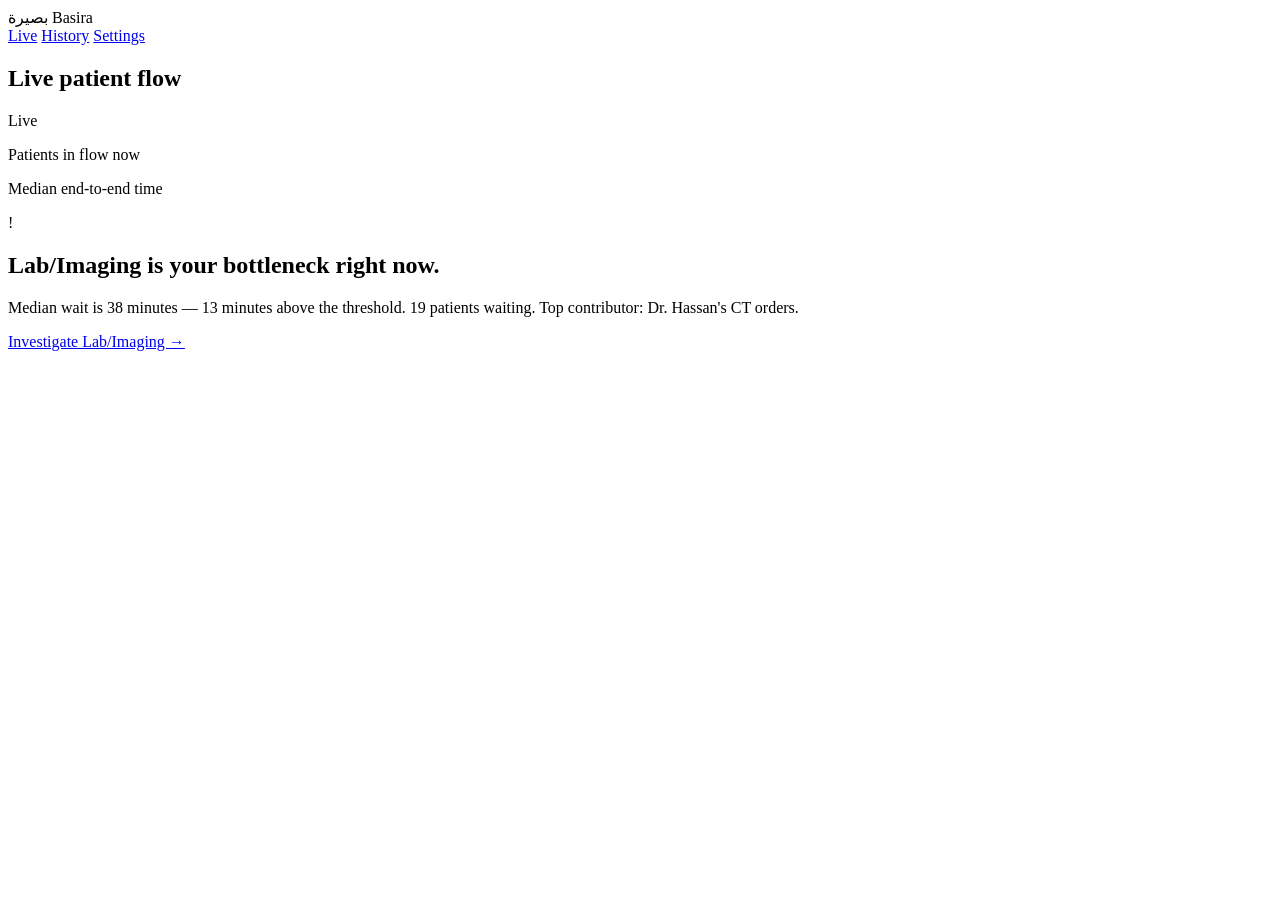
==== public/basira.html @ 137ad6ae "feat: Basira prototype — login, dashboard, drill-down, history, settings" ====
<!DOCTYPE html>
<html lang="en" dir="ltr">
<head>
<meta charset="UTF-8">
<meta name="viewport" content="width=device-width, initial-scale=1.0">
<title>Basira — Live patient flow</title>
<link rel="preconnect" href="https://fonts.googleapis.com">
<link rel="preconnect" href="https://fonts.gstatic.com" crossorigin>
<link href="https://fonts.googleapis.com/css2?family=Inter:wght@400;500;600;700&family=Plus+Jakarta+Sans:wght@600;700&display=swap" rel="stylesheet">
<link rel="stylesheet" href="/styles.css">
<script src="/data.js"></script>
</head>
<body class="app-body">

<header class="app-bar">
  <div class="app-bar-brand">
    <span class="brand-arabic-sm">بصيرة</span>
    <span class="brand-latin-sm">Basira</span>
  </div>
  <nav class="app-nav">
    <a class="app-nav-link app-nav-link-active" href="/basira.html">Live</a>
    <a class="app-nav-link" href="/history.html">History</a>
    <a class="app-nav-link" href="/settings.html">Settings</a>
  </nav>
  <div class="app-bar-user">
    <span class="user-name" id="user-name"></span>
    <span class="user-hospital" id="user-hospital"></span>
  </div>
</header>

<main class="dashboard">

  <section class="dashboard-header">
    <div>
      <h1 class="dashboard-title">Live patient flow</h1>
      <p class="dashboard-now" id="now-line"></p>
    </div>
    <div class="live-pulse" aria-live="polite">
      <span class="live-dot"></span>
      <span class="live-text">Live</span>
    </div>
  </section>

  <section class="kpi-strip" aria-label="Headline numbers">
    <article class="kpi">
      <p class="kpi-value" id="kpi-inflow"></p>
      <p class="kpi-label">Patients in flow now</p>
    </article>
    <article class="kpi">
      <p class="kpi-value" id="kpi-median"></p>
      <p class="kpi-label">Median end-to-end time</p>
    </article>
    <article class="kpi kpi-warning">
      <p class="kpi-value" id="kpi-longest"></p>
      <p class="kpi-label" id="kpi-longest-label"></p>
    </article>
  </section>

  <section class="funnel" aria-label="Patient flow stages">
    <div class="funnel-stages" id="funnel-stages"></div>
    <div class="funnel-arrows" aria-hidden="true">
      <span class="funnel-arrow"></span>
      <span class="funnel-arrow"></span>
      <span class="funnel-arrow"></span>
      <span class="funnel-arrow"></span>
      <span class="funnel-arrow"></span>
    </div>
  </section>

  <section class="callout callout-warning" id="bottleneck-callout">
    <div class="callout-icon">!</div>
    <div class="callout-body">
      <h2 class="callout-title">Lab/Imaging is your bottleneck right now.</h2>
      <p class="callout-text">Median wait is 38 minutes — 13 minutes above the threshold. 19 patients waiting. Top contributor: Dr. Hassan's CT orders.</p>
      <a class="callout-action" href="/stage-lab.html">Investigate Lab/Imaging →</a>
    </div>
  </section>

</main>

<script>
  document.getElementById("user-name").textContent = DATA.hospital.director.name;
  document.getElementById("user-hospital").textContent = DATA.hospital.name;
  document.getElementById("now-line").textContent =
    "Now · " + DATA.now.day + " · " + DATA.now.time;

  document.getElementById("kpi-inflow").textContent = DATA.kpis.inFlow;
  document.getElementById("kpi-median").textContent = fmtMin(DATA.kpis.medianEndToEndMin);
  document.getElementById("kpi-longest").textContent = fmtMin(DATA.kpis.longestWait.min);
  document.getElementById("kpi-longest-label").textContent =
    "Longest wait — " + DATA.kpis.longestWait.patient + " · " + DATA.kpis.longestWait.stage;

  const stagesEl = document.getElementById("funnel-stages");
  DATA.stages.forEach(function (stage, i) {
    const heat = stageHeat(stage);
    const tile = document.createElement("a");
    tile.className = "stage-tile stage-tile-" + heat;
    tile.href = stage.id === "lab" ? "/stage-lab.html" : "#";
    tile.innerHTML =
      '<p class="stage-name">' + stage.name + '</p>' +
      '<p class="stage-wait">' + fmtMin(stage.medianWaitMin) + '</p>' +
      '<p class="stage-count">' + stage.count + ' waiting</p>' +
      '<span class="stage-heat stage-heat-' + heat + '">' + heat + '</span>';
    stagesEl.appendChild(tile);
  });

  const liveDot = document.querySelector(".live-dot");
  setInterval(function () {
    liveDot.classList.toggle("live-dot-on");
  }, 1500);
</script>

</body>
</html>
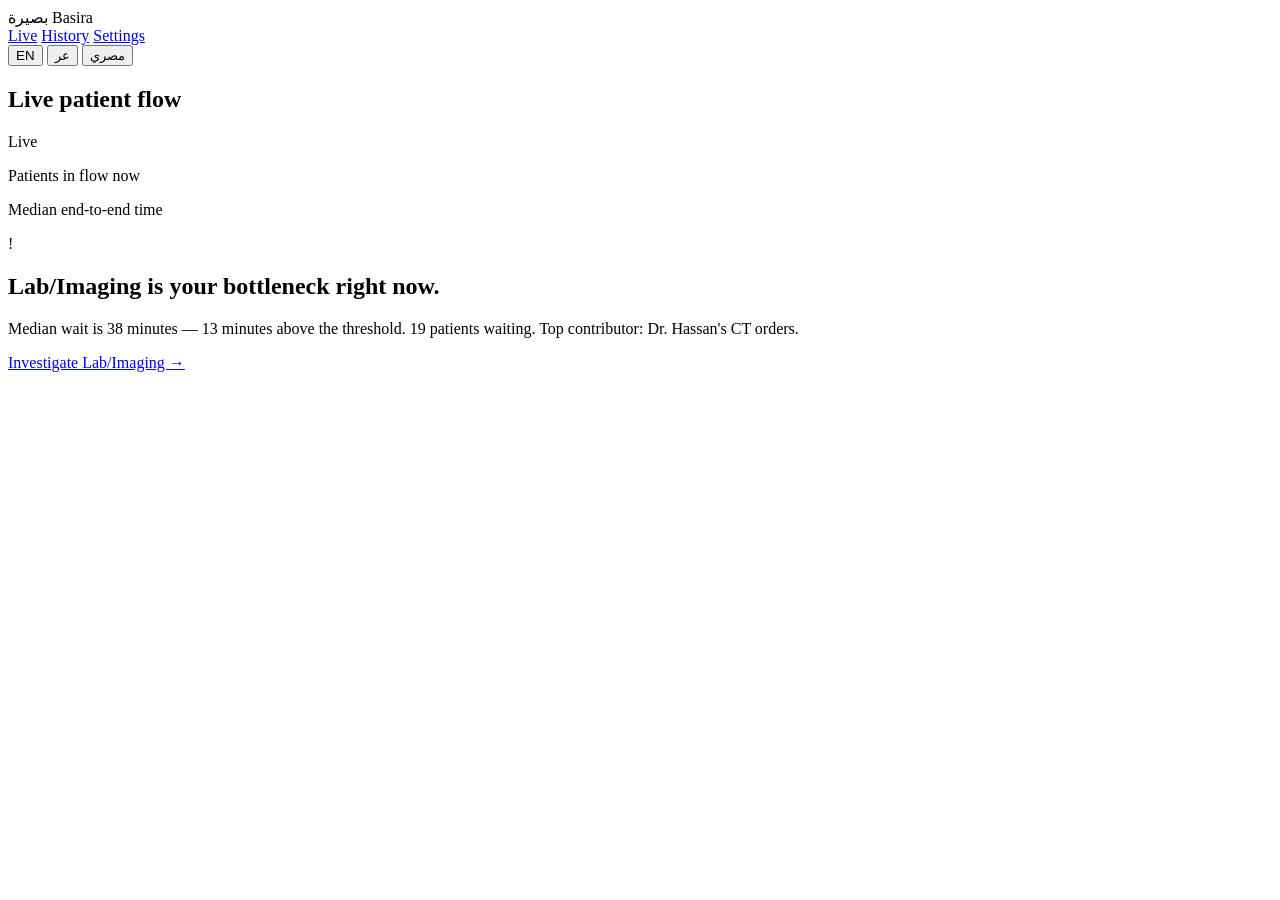
==== commit 7177d09f: "feat: i18n (EN/MSA/Egyptian Arabic), RTL, mobile responsive, Clinisys-as-LIS corrections, Epic CCC d" ====
--- a/public/basira.html
+++ b/public/basira.html
@@ -6,9 +6,10 @@
 <title>Basira — Live patient flow</title>
 <link rel="preconnect" href="https://fonts.googleapis.com">
 <link rel="preconnect" href="https://fonts.gstatic.com" crossorigin>
-<link href="https://fonts.googleapis.com/css2?family=Inter:wght@400;500;600;700&family=Plus+Jakarta+Sans:wght@600;700&display=swap" rel="stylesheet">
+<link href="https://fonts.googleapis.com/css2?family=Inter:wght@400;500;600;700&family=Plus+Jakarta+Sans:wght@600;700&family=Cairo:wght@400;500;600;700&display=swap" rel="stylesheet">
 <link rel="stylesheet" href="/styles.css">
 <script src="/data.js"></script>
+<script src="/strings.js"></script>
 </head>
 <body class="app-body">
 
@@ -18,13 +19,20 @@
     <span class="brand-latin-sm">Basira</span>
   </div>
   <nav class="app-nav">
-    <a class="app-nav-link app-nav-link-active" href="/basira.html">Live</a>
-    <a class="app-nav-link" href="/history.html">History</a>
-    <a class="app-nav-link" href="/settings.html">Settings</a>
+    <a class="app-nav-link app-nav-link-active" href="/basira" data-i18n="nav.live">Live</a>
+    <a class="app-nav-link" href="/history" data-i18n="nav.history">History</a>
+    <a class="app-nav-link" href="/settings" data-i18n="nav.settings">Settings</a>
   </nav>
-  <div class="app-bar-user">
-    <span class="user-name" id="user-name"></span>
-    <span class="user-hospital" id="user-hospital"></span>
+  <div class="app-bar-tail">
+    <nav class="lang-toggle lang-toggle-inline" aria-label="Language">
+      <button type="button" class="lang-toggle-btn" data-lang="en">EN</button>
+      <button type="button" class="lang-toggle-btn" data-lang="ar">عر</button>
+      <button type="button" class="lang-toggle-btn" data-lang="eg">مصري</button>
+    </nav>
+    <div class="app-bar-user">
+      <span class="user-name" id="user-name"></span>
+      <span class="user-hospital" id="user-hospital"></span>
+    </div>
   </div>
 </header>
 
@@ -32,23 +40,23 @@
 
   <section class="dashboard-header">
     <div>
-      <h1 class="dashboard-title">Live patient flow</h1>
+      <h1 class="dashboard-title" data-i18n="dashboard.title">Live patient flow</h1>
       <p class="dashboard-now" id="now-line"></p>
     </div>
     <div class="live-pulse" aria-live="polite">
       <span class="live-dot"></span>
-      <span class="live-text">Live</span>
+      <span class="live-text" data-i18n="dashboard.live">Live</span>
     </div>
   </section>
 
   <section class="kpi-strip" aria-label="Headline numbers">
     <article class="kpi">
       <p class="kpi-value" id="kpi-inflow"></p>
-      <p class="kpi-label">Patients in flow now</p>
+      <p class="kpi-label" data-i18n="kpi.inflow">Patients in flow now</p>
     </article>
     <article class="kpi">
       <p class="kpi-value" id="kpi-median"></p>
-      <p class="kpi-label">Median end-to-end time</p>
+      <p class="kpi-label" data-i18n="kpi.median">Median end-to-end time</p>
     </article>
     <article class="kpi kpi-warning">
       <p class="kpi-value" id="kpi-longest"></p>
@@ -58,51 +66,55 @@
 
   <section class="funnel" aria-label="Patient flow stages">
     <div class="funnel-stages" id="funnel-stages"></div>
-    <div class="funnel-arrows" aria-hidden="true">
-      <span class="funnel-arrow"></span>
-      <span class="funnel-arrow"></span>
-      <span class="funnel-arrow"></span>
-      <span class="funnel-arrow"></span>
-      <span class="funnel-arrow"></span>
-    </div>
   </section>
 
   <section class="callout callout-warning" id="bottleneck-callout">
-    <div class="callout-icon">!</div>
+    <div class="callout-icon" aria-hidden="true">!</div>
     <div class="callout-body">
-      <h2 class="callout-title">Lab/Imaging is your bottleneck right now.</h2>
-      <p class="callout-text">Median wait is 38 minutes — 13 minutes above the threshold. 19 patients waiting. Top contributor: Dr. Hassan's CT orders.</p>
-      <a class="callout-action" href="/stage-lab.html">Investigate Lab/Imaging →</a>
+      <h2 class="callout-title" data-i18n="callout.bottleneck.title">Lab/Imaging is your bottleneck right now.</h2>
+      <p class="callout-text" data-i18n="callout.bottleneck.body">Median wait is 38 minutes — 13 minutes above the threshold. 19 patients waiting. Top contributor: Dr. Hassan's CT orders.</p>
+      <a class="callout-action" href="/stage-lab" data-i18n="callout.bottleneck.action">Investigate Lab/Imaging →</a>
     </div>
   </section>
 
 </main>
 
 <script>
-  document.getElementById("user-name").textContent = DATA.hospital.director.name;
-  document.getElementById("user-hospital").textContent = DATA.hospital.name;
-  document.getElementById("now-line").textContent =
-    "Now · " + DATA.now.day + " · " + DATA.now.time;
+  function renderDashboard() {
+    document.getElementById("user-name").textContent = DATA.hospital.director.name;
+    document.getElementById("user-hospital").textContent = DATA.hospital.name;
+    document.getElementById("now-line").textContent =
+      t("dashboard.now") + " · " + DATA.now.day + " · " + DATA.now.time;
 
-  document.getElementById("kpi-inflow").textContent = DATA.kpis.inFlow;
-  document.getElementById("kpi-median").textContent = fmtMin(DATA.kpis.medianEndToEndMin);
-  document.getElementById("kpi-longest").textContent = fmtMin(DATA.kpis.longestWait.min);
-  document.getElementById("kpi-longest-label").textContent =
-    "Longest wait — " + DATA.kpis.longestWait.patient + " · " + DATA.kpis.longestWait.stage;
+    document.getElementById("kpi-inflow").textContent = DATA.kpis.inFlow;
+    document.getElementById("kpi-median").textContent = fmtMin(DATA.kpis.medianEndToEndMin);
+    document.getElementById("kpi-longest").textContent = fmtMin(DATA.kpis.longestWait.min);
+    document.getElementById("kpi-longest-label").textContent =
+      t("kpi.longest") + " — " + DATA.kpis.longestWait.patient + " · " + t(STAGE_KEY_BY_ID.lab);
 
-  const stagesEl = document.getElementById("funnel-stages");
-  DATA.stages.forEach(function (stage, i) {
-    const heat = stageHeat(stage);
-    const tile = document.createElement("a");
-    tile.className = "stage-tile stage-tile-" + heat;
-    tile.href = stage.id === "lab" ? "/stage-lab.html" : "#";
-    tile.innerHTML =
-      '<p class="stage-name">' + stage.name + '</p>' +
-      '<p class="stage-wait">' + fmtMin(stage.medianWaitMin) + '</p>' +
-      '<p class="stage-count">' + stage.count + ' waiting</p>' +
-      '<span class="stage-heat stage-heat-' + heat + '">' + heat + '</span>';
-    stagesEl.appendChild(tile);
+    const stagesEl = document.getElementById("funnel-stages");
+    stagesEl.innerHTML = "";
+    DATA.stages.forEach(function (stage) {
+      const heat = stageHeat(stage);
+      const tile = document.createElement("a");
+      tile.className = "stage-tile stage-tile-" + heat;
+      tile.href = stage.id === "lab" ? "/stage-lab" : "#";
+      tile.innerHTML =
+        '<p class="stage-name">' + t(STAGE_KEY_BY_ID[stage.id]) + '</p>' +
+        '<p class="stage-wait">' + fmtMin(stage.medianWaitMin) + '</p>' +
+        '<p class="stage-count">' + stage.count + ' ' + t("stage.waiting") + '</p>' +
+        '<span class="stage-heat stage-heat-' + heat + '">' + heat + '</span>';
+      stagesEl.appendChild(tile);
+    });
+  }
+
+  function onLangApplied() { renderDashboard(); }
+
+  document.querySelectorAll(".lang-toggle-btn").forEach(function (btn) {
+    btn.addEventListener("click", function () { setLang(btn.dataset.lang); });
   });
+
+  applyLang();
 
   const liveDot = document.querySelector(".live-dot");
   setInterval(function () {
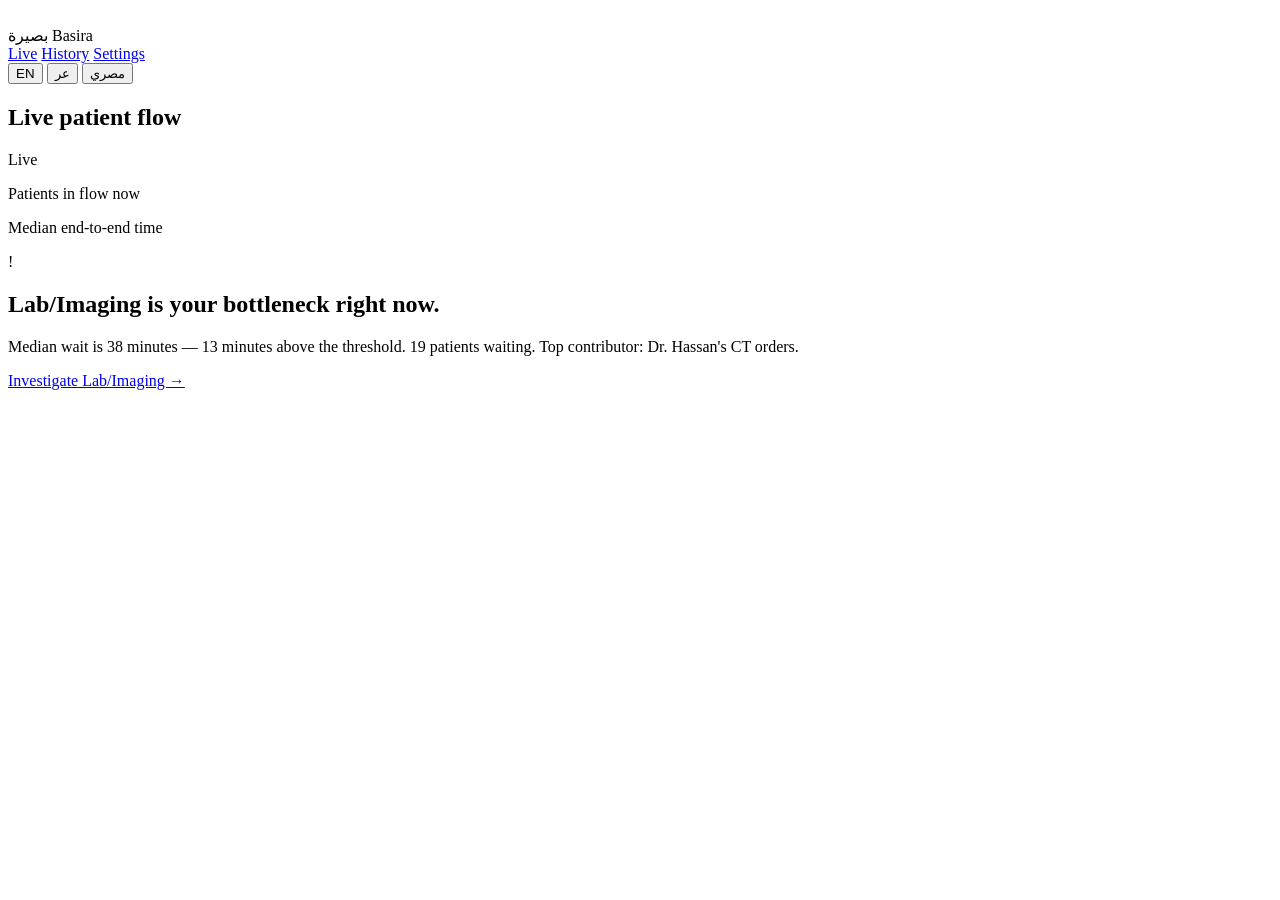
==== commit 5abf68c9: "fact-check + logo: corrected Vezeeta (10M+ patients), Clinisys (HIS+ERP suite at Cleopatra), PDPL da" ====
--- a/public/basira.html
+++ b/public/basira.html
@@ -7,6 +7,7 @@
 <link rel="preconnect" href="https://fonts.googleapis.com">
 <link rel="preconnect" href="https://fonts.gstatic.com" crossorigin>
 <link href="https://fonts.googleapis.com/css2?family=Inter:wght@400;500;600;700&family=Plus+Jakarta+Sans:wght@600;700&family=Cairo:wght@400;500;600;700&display=swap" rel="stylesheet">
+<link rel="icon" href="/assets/basira-mark.svg" type="image/svg+xml">
 <link rel="stylesheet" href="/styles.css">
 <script src="/data.js"></script>
 <script src="/strings.js"></script>
@@ -15,8 +16,11 @@
 
 <header class="app-bar">
   <div class="app-bar-brand">
-    <span class="brand-arabic-sm">بصيرة</span>
-    <span class="brand-latin-sm">Basira</span>
+    <img class="brand-logo-img" src="/assets/basira-mark.svg" alt="" aria-hidden="true">
+    <div class="app-wordmark">
+      <span class="brand-arabic-sm">بصيرة</span>
+      <span class="brand-latin-sm">Basira</span>
+    </div>
   </div>
   <nav class="app-nav">
     <a class="app-nav-link app-nav-link-active" href="/basira" data-i18n="nav.live">Live</a>
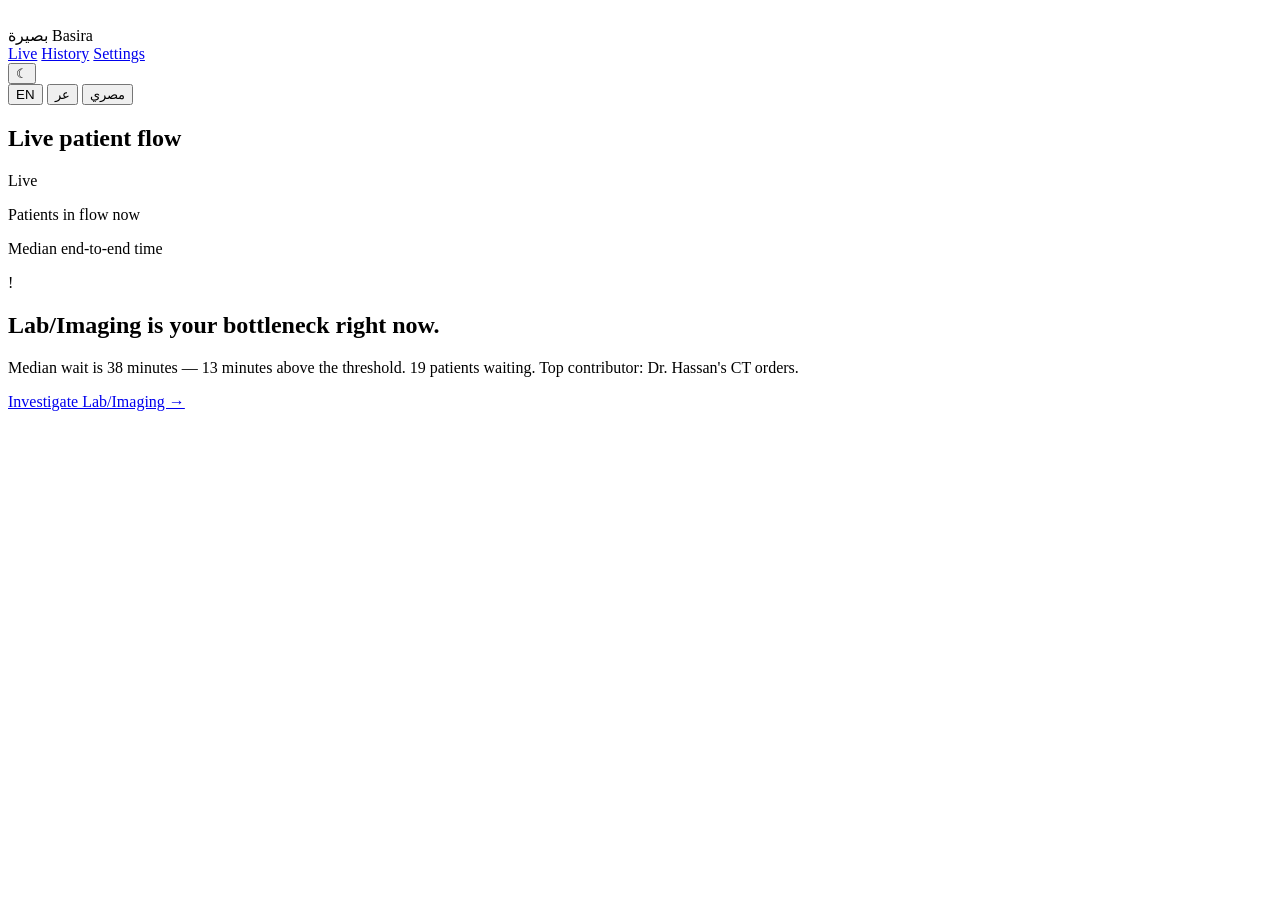
==== commit 2ae9a662: "feat: dark mode + interactive animations (fade-in, hover lifts, callout pulse, chart bar grow, nav u" ====
--- a/public/basira.html
+++ b/public/basira.html
@@ -28,6 +28,9 @@
     <a class="app-nav-link" href="/settings" data-i18n="nav.settings">Settings</a>
   </nav>
   <div class="app-bar-tail">
+    <button type="button" class="theme-toggle" onclick="toggleTheme()" aria-label="Toggle theme">
+      <span class="theme-toggle-icon">☾</span>
+    </button>
     <nav class="lang-toggle lang-toggle-inline" aria-label="Language">
       <button type="button" class="lang-toggle-btn" data-lang="en">EN</button>
       <button type="button" class="lang-toggle-btn" data-lang="ar">عر</button>
@@ -118,6 +121,7 @@
     btn.addEventListener("click", function () { setLang(btn.dataset.lang); });
   });
 
+  applyTheme();
   applyLang();
 
   const liveDot = document.querySelector(".live-dot");
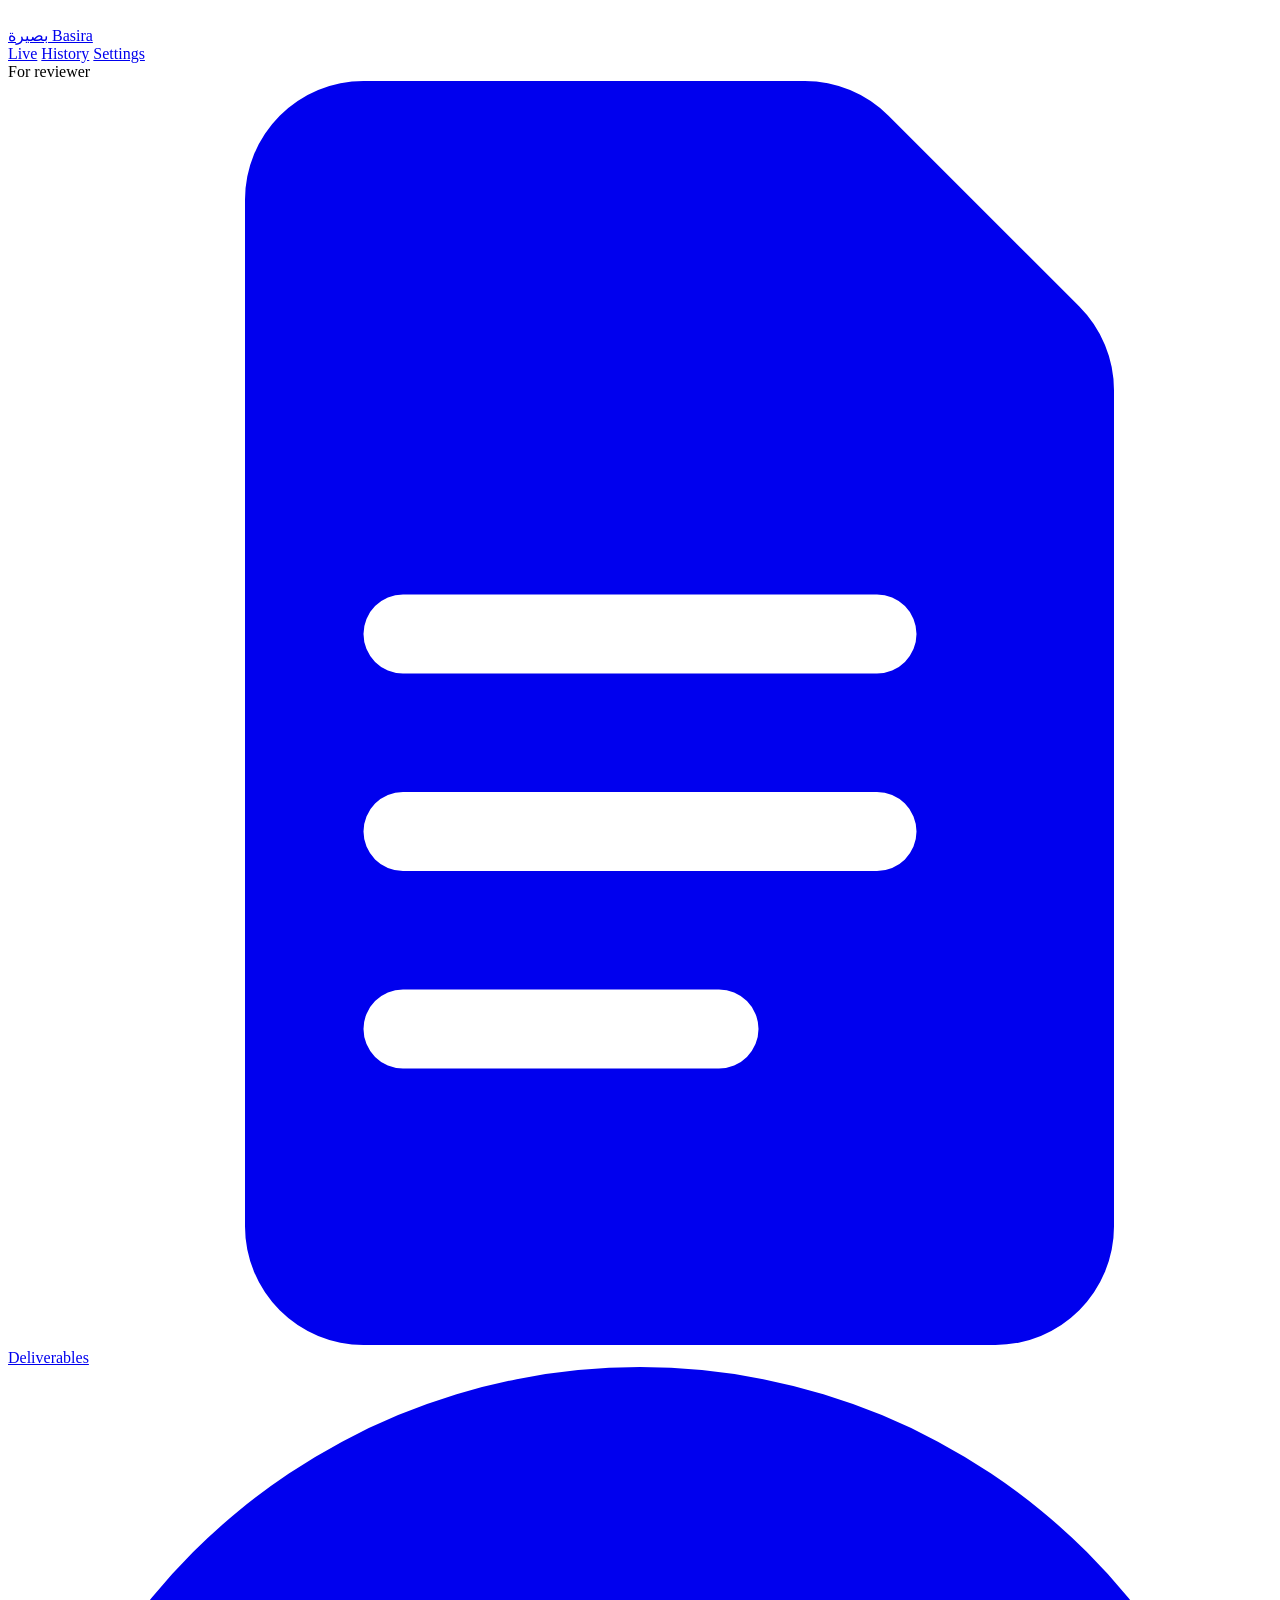
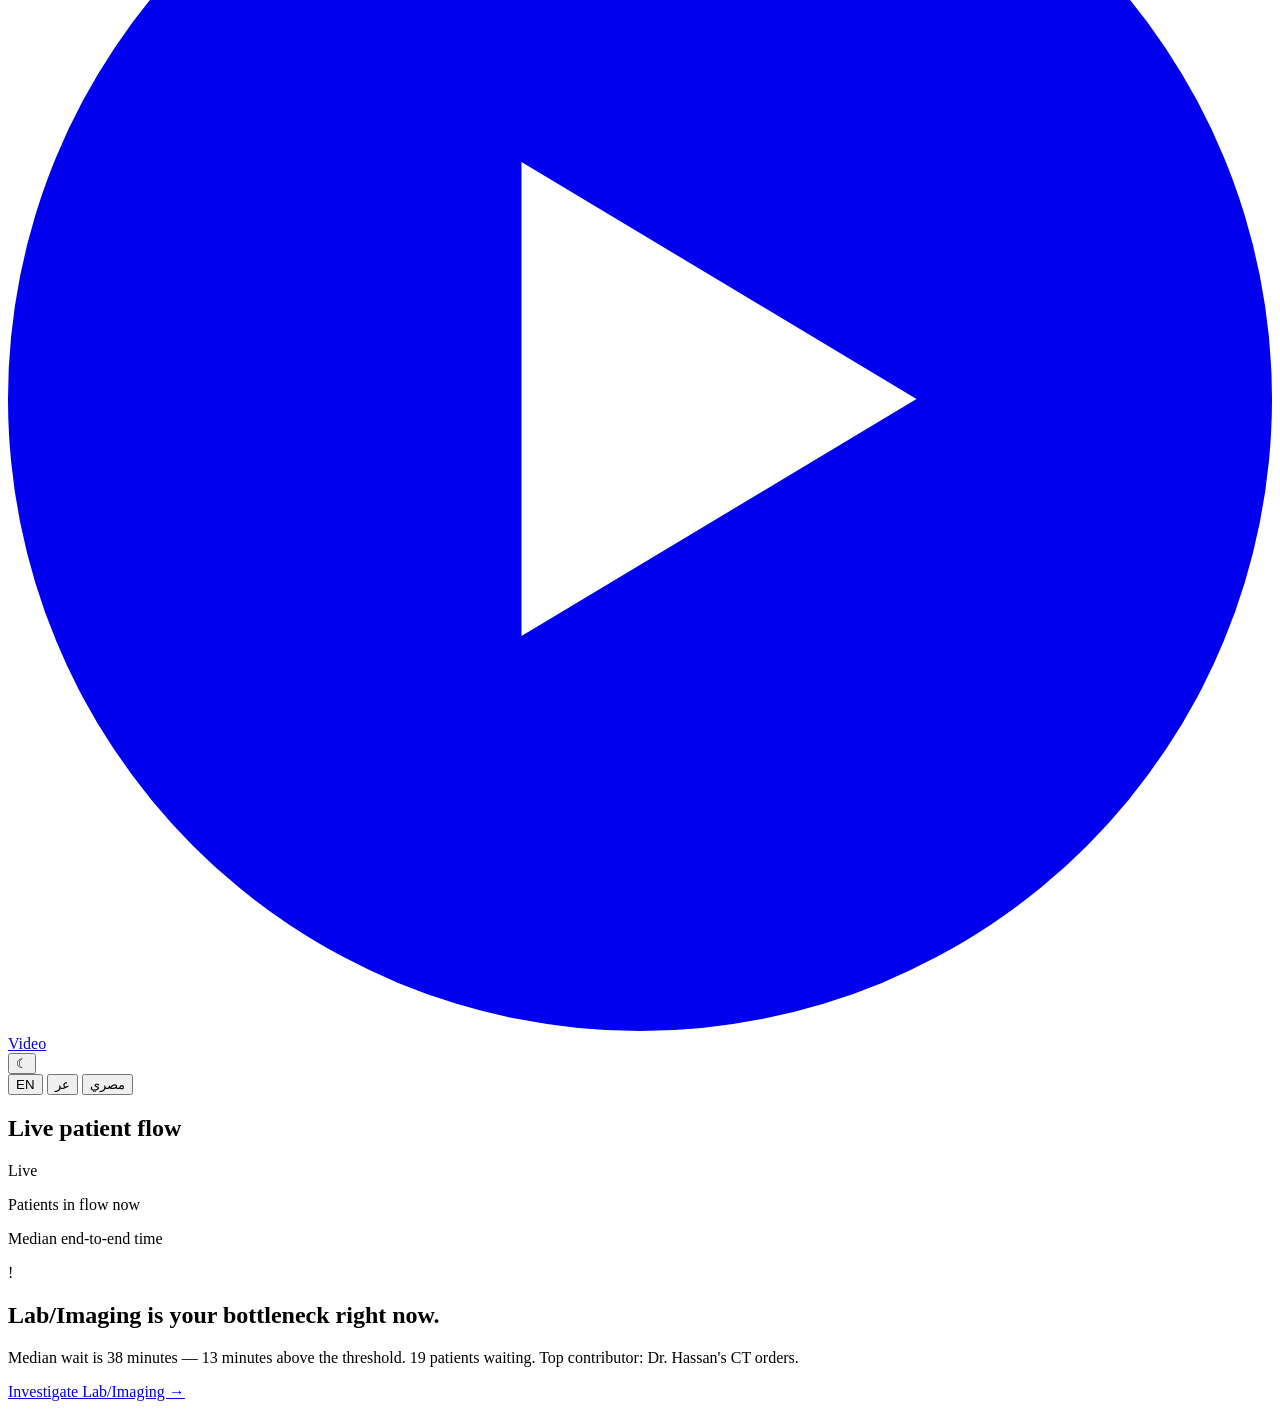
==== commit 104d4b72: "app bar: logo links to /basira, user avatar with initials, 'For reviewer' submission shortcuts" ====
--- a/public/basira.html
+++ b/public/basira.html
@@ -15,18 +15,29 @@
 <body class="app-body">
 
 <header class="app-bar">
-  <div class="app-bar-brand">
+  <a class="app-bar-brand" href="/basira" aria-label="Basira home">
     <img class="brand-logo-img" src="/assets/basira-mark.svg" alt="" aria-hidden="true">
     <div class="app-wordmark">
       <span class="brand-arabic-sm">بصيرة</span>
       <span class="brand-latin-sm">Basira</span>
     </div>
-  </div>
+  </a>
   <nav class="app-nav">
     <a class="app-nav-link app-nav-link-active" href="/basira" data-i18n="nav.live">Live</a>
     <a class="app-nav-link" href="/history" data-i18n="nav.history">History</a>
     <a class="app-nav-link" href="/settings" data-i18n="nav.settings">Settings</a>
   </nav>
+  <div class="app-bar-submission" role="group" aria-label="Submission shortcuts">
+    <span class="submission-tag">For reviewer</span>
+    <a class="submission-link" href="/project">
+      <svg class="submission-icon" viewBox="0 0 16 16" aria-hidden="true"><path fill="currentColor" d="M3 1.5A1.5 1.5 0 0 1 4.5 0h5.586a1.5 1.5 0 0 1 1.06.44l2.415 2.414A1.5 1.5 0 0 1 14 3.914V14.5A1.5 1.5 0 0 1 12.5 16h-8A1.5 1.5 0 0 1 3 14.5v-13Zm2 5a.5.5 0 0 0 0 1h6a.5.5 0 0 0 0-1H5Zm0 2.5a.5.5 0 0 0 0 1h6a.5.5 0 0 0 0-1H5Zm0 2.5a.5.5 0 0 0 0 1h4a.5.5 0 0 0 0-1H5Z"/></svg>
+      <span class="submission-label">Deliverables</span>
+    </a>
+    <a class="submission-link" href="/video">
+      <svg class="submission-icon" viewBox="0 0 16 16" aria-hidden="true"><path fill="currentColor" d="M8 16A8 8 0 1 0 8 0a8 8 0 0 0 0 16Zm-1.5-11 5 3-5 3v-6Z"/></svg>
+      <span class="submission-label">Video</span>
+    </a>
+  </div>
   <div class="app-bar-tail">
     <button type="button" class="theme-toggle" onclick="toggleTheme()" aria-label="Toggle theme">
       <span class="theme-toggle-icon">☾</span>
@@ -37,8 +48,11 @@
       <button type="button" class="lang-toggle-btn" data-lang="eg">مصري</button>
     </nav>
     <div class="app-bar-user">
-      <span class="user-name" id="user-name"></span>
-      <span class="user-hospital" id="user-hospital"></span>
+      <div class="user-text">
+        <span class="user-name" id="user-name"></span>
+        <span class="user-hospital" id="user-hospital"></span>
+      </div>
+      <span class="user-avatar" id="user-avatar" aria-hidden="true"></span>
     </div>
   </div>
 </header>
@@ -90,6 +104,7 @@
   function renderDashboard() {
     document.getElementById("user-name").textContent = DATA.hospital.director.name;
     document.getElementById("user-hospital").textContent = DATA.hospital.name;
+    document.getElementById("user-avatar").textContent = initialsFor(DATA.hospital.director.name);
     document.getElementById("now-line").textContent =
       t("dashboard.now") + " · " + DATA.now.day + " · " + DATA.now.time;
 
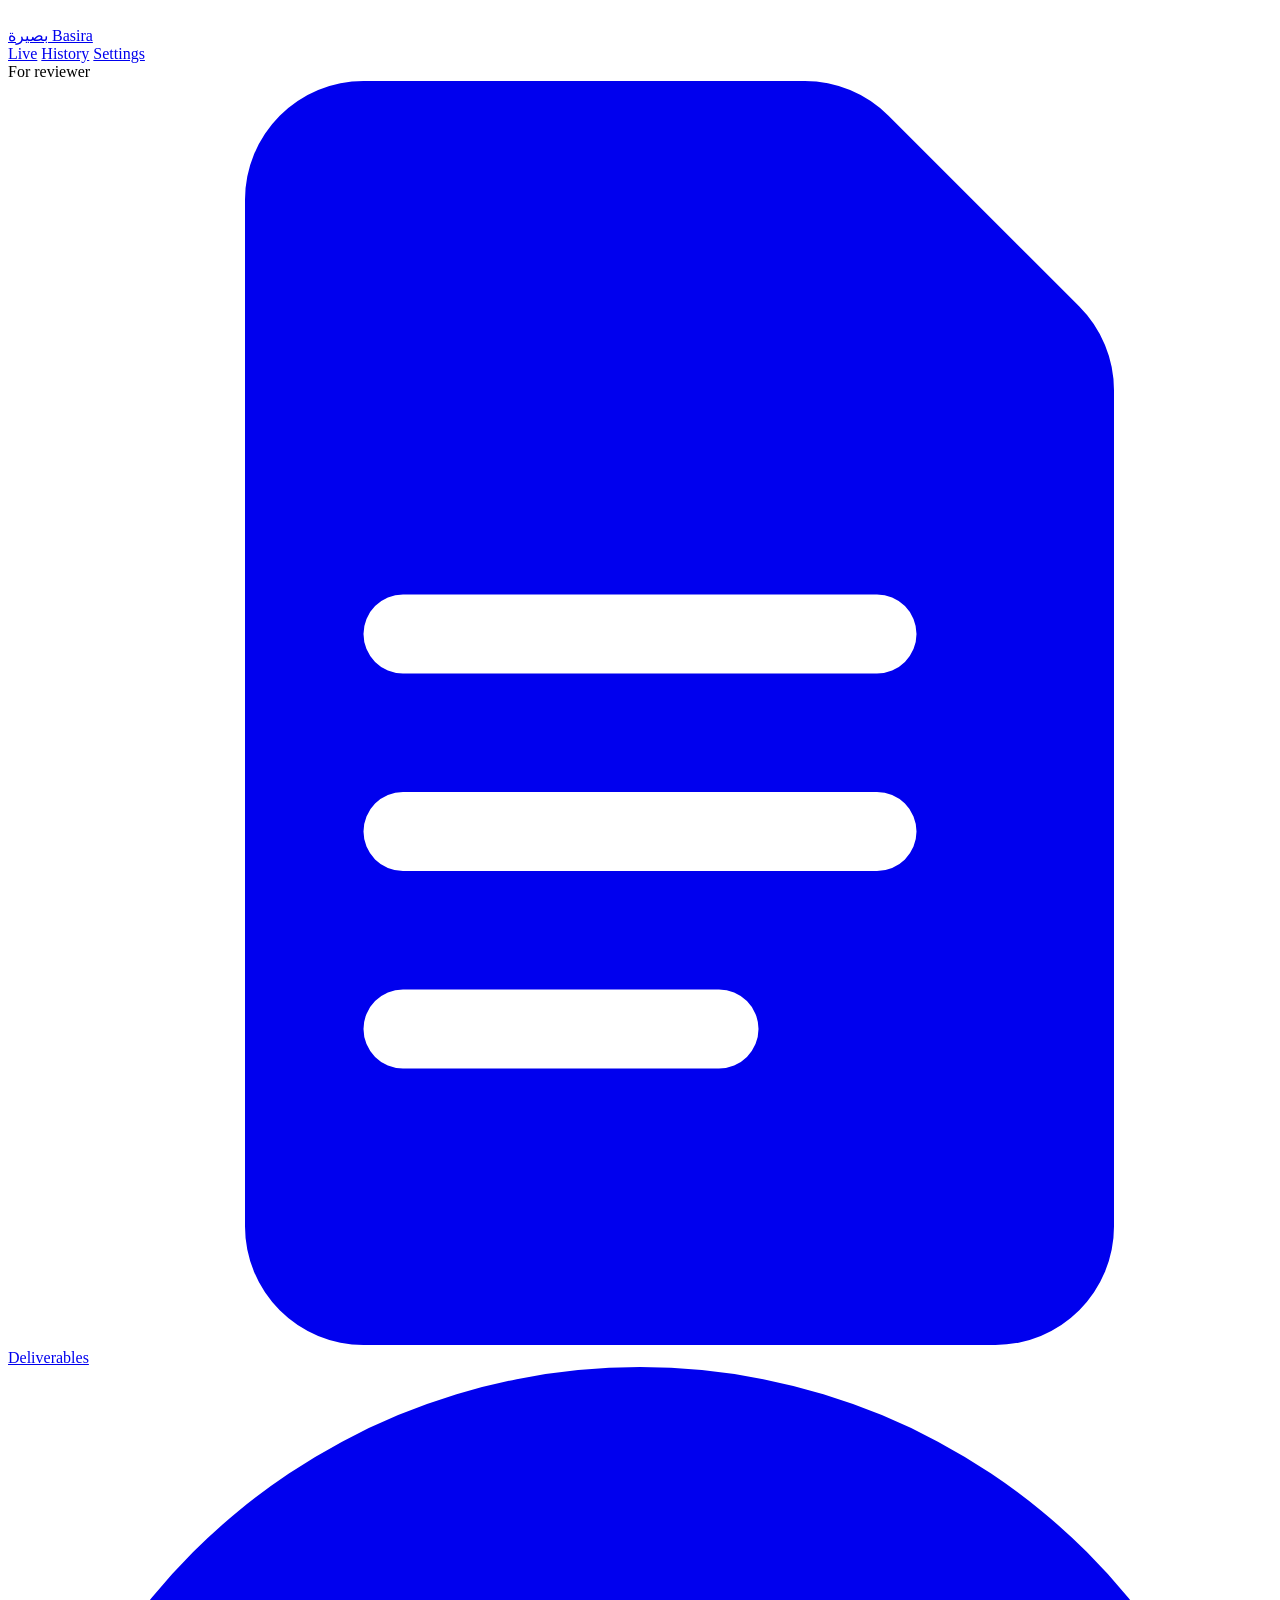
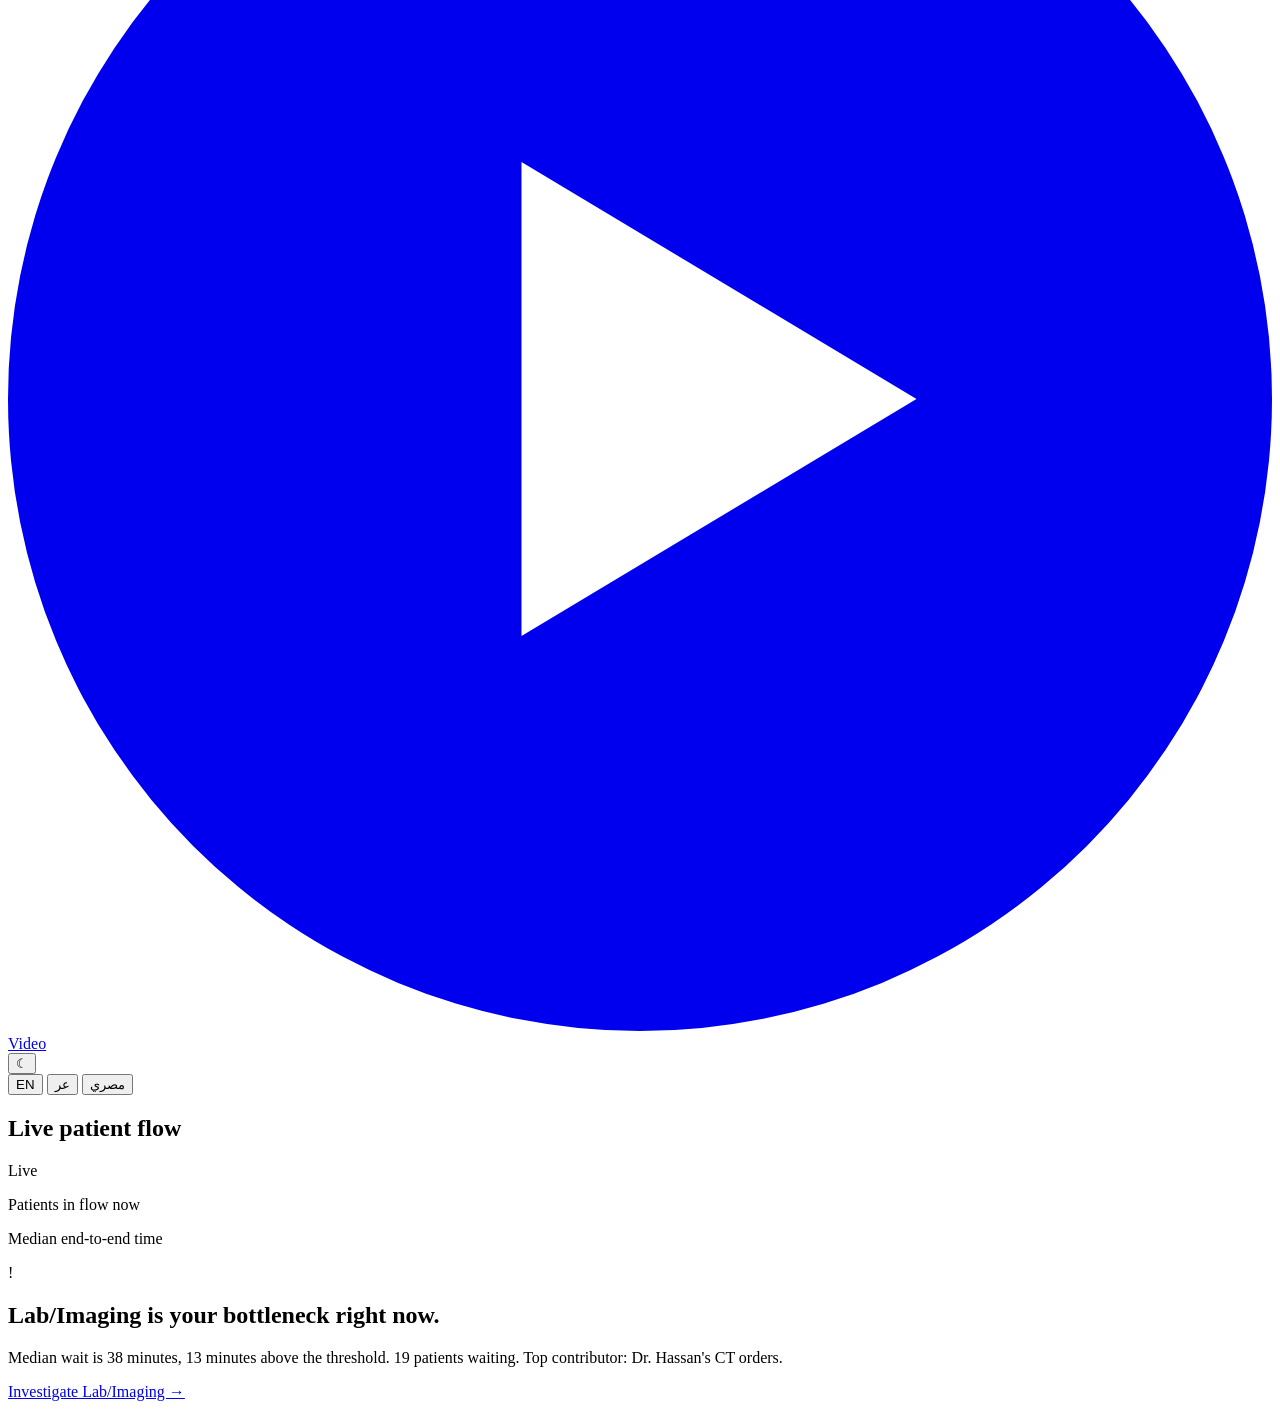
==== commit 89d63c1d: "remove all em dashes from the project (commas, colons, periods, hyphens)" ====
--- a/public/basira.html
+++ b/public/basira.html
@@ -3,7 +3,7 @@
 <head>
 <meta charset="UTF-8">
 <meta name="viewport" content="width=device-width, initial-scale=1.0">
-<title>Basira — Live patient flow</title>
+<title>Basira · Live patient flow</title>
 <link rel="preconnect" href="https://fonts.googleapis.com">
 <link rel="preconnect" href="https://fonts.gstatic.com" crossorigin>
 <link href="https://fonts.googleapis.com/css2?family=Inter:wght@400;500;600;700&family=Plus+Jakarta+Sans:wght@600;700&family=Cairo:wght@400;500;600;700&display=swap" rel="stylesheet">
@@ -93,7 +93,7 @@
     <div class="callout-icon" aria-hidden="true">!</div>
     <div class="callout-body">
       <h2 class="callout-title" data-i18n="callout.bottleneck.title">Lab/Imaging is your bottleneck right now.</h2>
-      <p class="callout-text" data-i18n="callout.bottleneck.body">Median wait is 38 minutes — 13 minutes above the threshold. 19 patients waiting. Top contributor: Dr. Hassan's CT orders.</p>
+      <p class="callout-text" data-i18n="callout.bottleneck.body">Median wait is 38 minutes, 13 minutes above the threshold. 19 patients waiting. Top contributor: Dr. Hassan's CT orders.</p>
       <a class="callout-action" href="/stage-lab" data-i18n="callout.bottleneck.action">Investigate Lab/Imaging →</a>
     </div>
   </section>
@@ -112,7 +112,7 @@
     document.getElementById("kpi-median").textContent = fmtMin(DATA.kpis.medianEndToEndMin);
     document.getElementById("kpi-longest").textContent = fmtMin(DATA.kpis.longestWait.min);
     document.getElementById("kpi-longest-label").textContent =
-      t("kpi.longest") + " — " + DATA.kpis.longestWait.patient + " · " + t(STAGE_KEY_BY_ID.lab);
+      t("kpi.longest") + ": " + DATA.kpis.longestWait.patient + " · " + t(STAGE_KEY_BY_ID.lab);
 
     const stagesEl = document.getElementById("funnel-stages");
     stagesEl.innerHTML = "";
